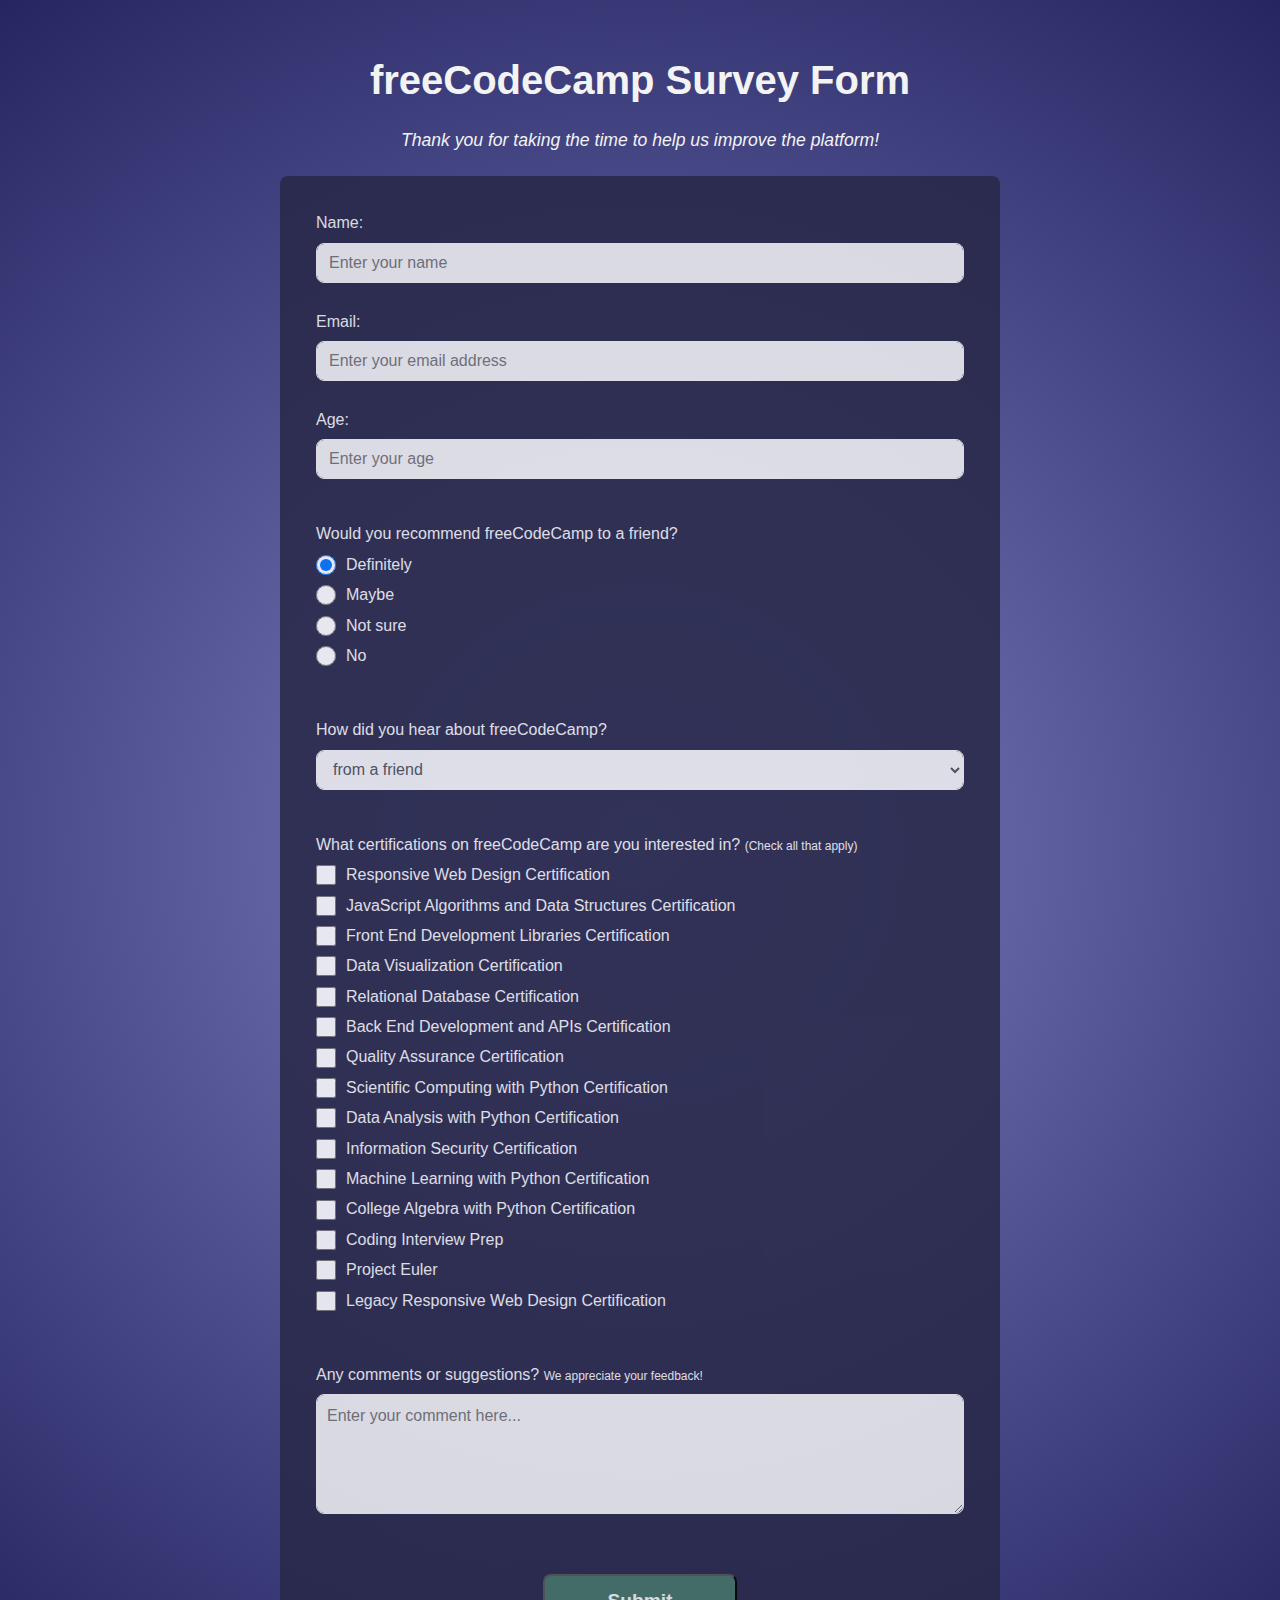
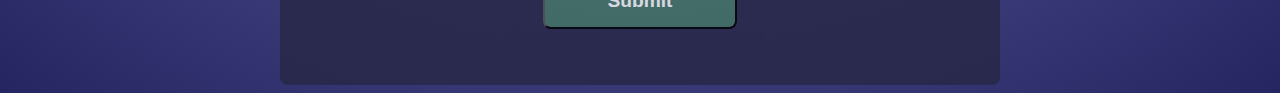
==== survey-form/index.html @ ed4d4009 "Add files via upload" ====
<!DOCTYPE html>
<html lang="en">
    <head>
        <meta charset="UTF-8">
        <link rel="stylesheet" href="styles.css">
        <title>freeCodeCamp Survey Form</title>
    </head>
    <body>
        <div class="container">
            <header>
                <h1 id="title">freeCodeCamp Survey Form</h1>
                <p id="description">Thank you for taking the time to help us improve the platform!</p>
            </header>
        <form id="survey-form">
            <div class="form-item">
                <label id="name-label" for="name">Name: </label><input id="name" type="text" placeholder="Enter your name" class="input-format" required>
            </div>
            <div class="form-item">
                <label id="email-label" for="email">Email: </label><input id="email" type="email" placeholder="Enter your email address" class="input-format" required>
            </div>
            <div class="form-item">
                <label id="number-label" for="number">Age: </label><input id="number" type="number" min="16" max="120" placeholder="Enter your age" class="input-format" required>
            </div>
            <div class="form-item">
                <p>Would you recommend freeCodeCamp to a friend?</p>
                <label><input name="recommend" type="radio" value="definitely" class="input-radio" checked>Definitely</label>
                <label><input name="recommend" type="radio" value="maybe" class="input-radio">Maybe</label>
                <label><input name="recommend" type="radio" value="not-sure" class="input-radio">Not sure</label>
                <label><input name="recommend" type="radio" value="no" class="input-radio">No</label>
            </div>
            <div class="form-item">
                <p>How did you hear about freeCodeCamp? </p>
                    <select id="dropdown" class="input-format">
                        <option disabled>-select your answer-</option>
                        <option>from a friend</option>
                        <option>on social media</option>
                        <option>not sure</option>
                  </select>
            </div>
            <div class="form-item">
                <p>What certifications on freeCodeCamp are you interested in? <span class="note">(Check all that apply)</span></p>
                    <label><input name="certifications" type="checkbox" class="input-checkbox" value="responsive-web-design">Responsive Web Design Certification</label>
                    <label><input name="certifications" type="checkbox" class="input-checkbox" value="javaScript-algorithms">JavaScript Algorithms and Data Structures Certification</label>
                    <label><input name="certifications" type="checkbox" class="input-checkbox" value="front-end-development-libraries">Front End Development Libraries Certification</label>
                    <label><input name="certifications" type="checkbox" class="input-checkbox" value="data-visualization">Data Visualization Certification</label>
                    <label><input name="certifications" type="checkbox" class="input-checkbox" value="relational database">Relational Database Certification</label>
                    <label><input name="certifications" type="checkbox" class="input-checkbox" value="back-end-development-and-apis">Back End Development and APIs Certification</label>
                    <label><input name="certifications" type="checkbox" class="input-checkbox" value="quality-assurance">Quality Assurance Certification</label>
                    <label><input name="certifications" type="checkbox" class="input-checkbox" value="scientific-computing-with-python">Scientific Computing with Python Certification</label>
                    <label><input name="certifications" type="checkbox" class="input-checkbox" value="data-analysis-with-python">Data Analysis with Python Certification</label>
                    <label><input name="certifications" type="checkbox" class="input-checkbox" value="information-security">Information Security Certification</label>
                    <label><input name="certifications" type="checkbox" class="input-checkbox" value="machine-learning-with-python">Machine Learning with Python Certification</label>
                    <label><input name="certifications" type="checkbox" class="input-checkbox" value="college-algebra-with-python">College Algebra with Python Certification</label>
                    <label><input name="certifications" type="checkbox" class="input-checkbox" value="coding-interview-prep">Coding Interview Prep</label>
                    <label><input name="certifications" type="checkbox" class="input-checkbox" value="project-euler">Project Euler</label>
                    <label><input name="certifications" type="checkbox" class="input-checkbox" value="legacy-responsive-web-design">Legacy Responsive Web Design Certification</label>
            </div>
            <div class="form-item">
                <p>Any comments or suggestions? <span class="note">We appreciate your feedback!</span></p>
                <textarea id="comment" name="comment" class="input-comment" placeholder="Enter your comment here..."></textarea> 
            </div>
            <div class="form-item">
                <button id="submit" type="submit" class="submit-button">Submit</button>
            </div>
        </form>
        </div>
    </body>
</html>
---- survey-form/styles.css ----
* {
    box-sizing: border-box;
  }

  body {
    background: rgb(142,143,207);
    background: radial-gradient(circle, rgba(108,109,184,1) 0%, rgba(96,97,160,1) 35%, rgba(36,37,97,1) 100%);
    font-family: 'Poppins', sans-serif;
    font-size: 1rem;
    font-weight: 400;
    line-height: 1.4;
    color: #f3f3f3;
    display: block;
  }

  .container {
    max-width: 720px;
    width: 100%;
    margin: 3.125rem auto 0 auto;
  }

  div {
    display: block;
  }
  
  header {
    display: block;
    text-align: center;
    margin-bottom: 1.5rem;
  }
  
  h1 {
    margin-bottom: 0.5rem;
    font-weight: 700;
    line-height: 1.5;
    font-size: 2.5rem;
  }

  p {
    margin-bottom: 0.5rem;
  }
  
  #description {
    font-style: italic;
    font-weight: 200;
    font-size: 1.1rem;
  }

  form {
    background: #282848;
    opacity: 0.85;
    padding: 2rem;
    border-radius: 0.5rem;
  }
  
  .form-item {
    margin: 0 auto 1.25rem auto;
    padding: 0.25rem;
  }

  label {
    display: flex;
    align-items: center;
    margin-bottom: 0.5rem;
  }

  .note {
    font-size: 0.75rem;
  }
  
  .input-format, .input-comment {
    display: block;
    width: 100%;
    height: 2.5rem;
    padding: 0.375rem 0.75rem;
    color: #495057;
    background-color: #f3f3f3;
    background-clip: padding-box;
    border: 1px solid #f3f3f3;
    border-radius: 0.5rem;
  }

  .input-radio, .input-checkbox {
    display: inline-block;
    margin-right: 0.625rem;
    min-height: 1.25rem;
    min-width: 1.25rem;
  }
  
  input, button, select, textarea {
    margin: 0;
    font-family: inherit;
    font-size: inherit;
    line-height: inherit;
  }

  .input-comment {
    min-height: 120px;
    width: 100%;
    padding: 0.625rem;
    resize: vertical;
    border-radius: 0.5rem;
  }

  .submit-button {
    display: block;
    width: 30%;
    padding: 0.75rem;
    background: #447465;
    color: #f3f3f3;
    font-weight: 700;
    font-size: 1.2rem;
    border-radius: 0.5rem;
    cursor: pointer;
    margin: 2rem auto 0 auto;
  }
  
  .submit-button:hover {
    background: #f3f3f3;
    color: #447465;
  }
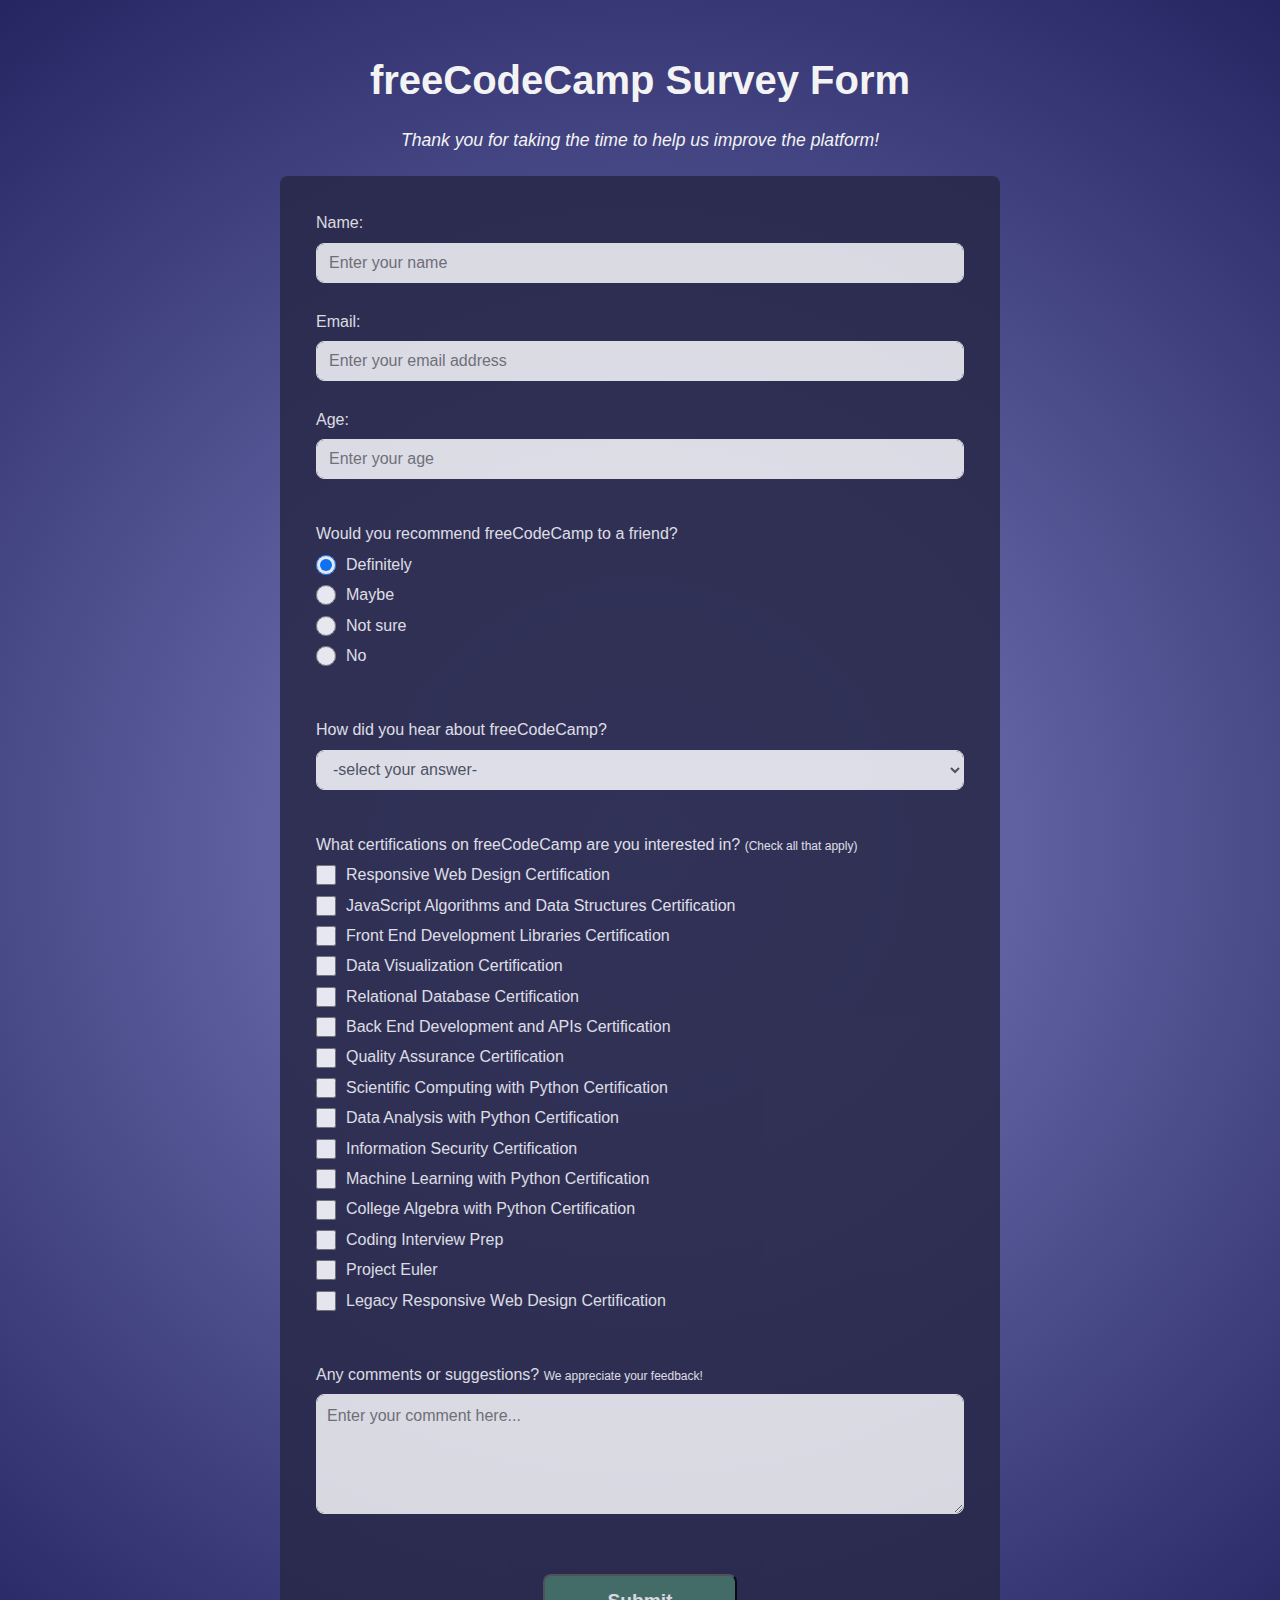
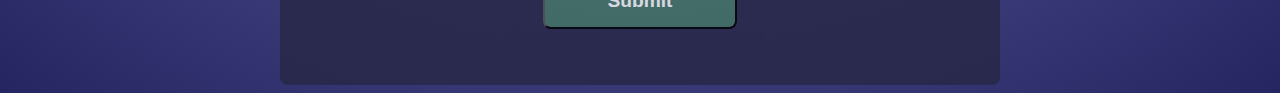
==== commit ef6779f1: "Update index.html" ====
--- a/survey-form/index.html
+++ b/survey-form/index.html
@@ -31,7 +31,7 @@
             <div class="form-item">
                 <p>How did you hear about freeCodeCamp? </p>
                     <select id="dropdown" class="input-format">
-                        <option disabled>-select your answer-</option>
+                        <option>-select your answer-</option>
                         <option>from a friend</option>
                         <option>on social media</option>
                         <option>not sure</option>
@@ -65,4 +65,4 @@
         </form>
         </div>
     </body>
-</html>+</html>
